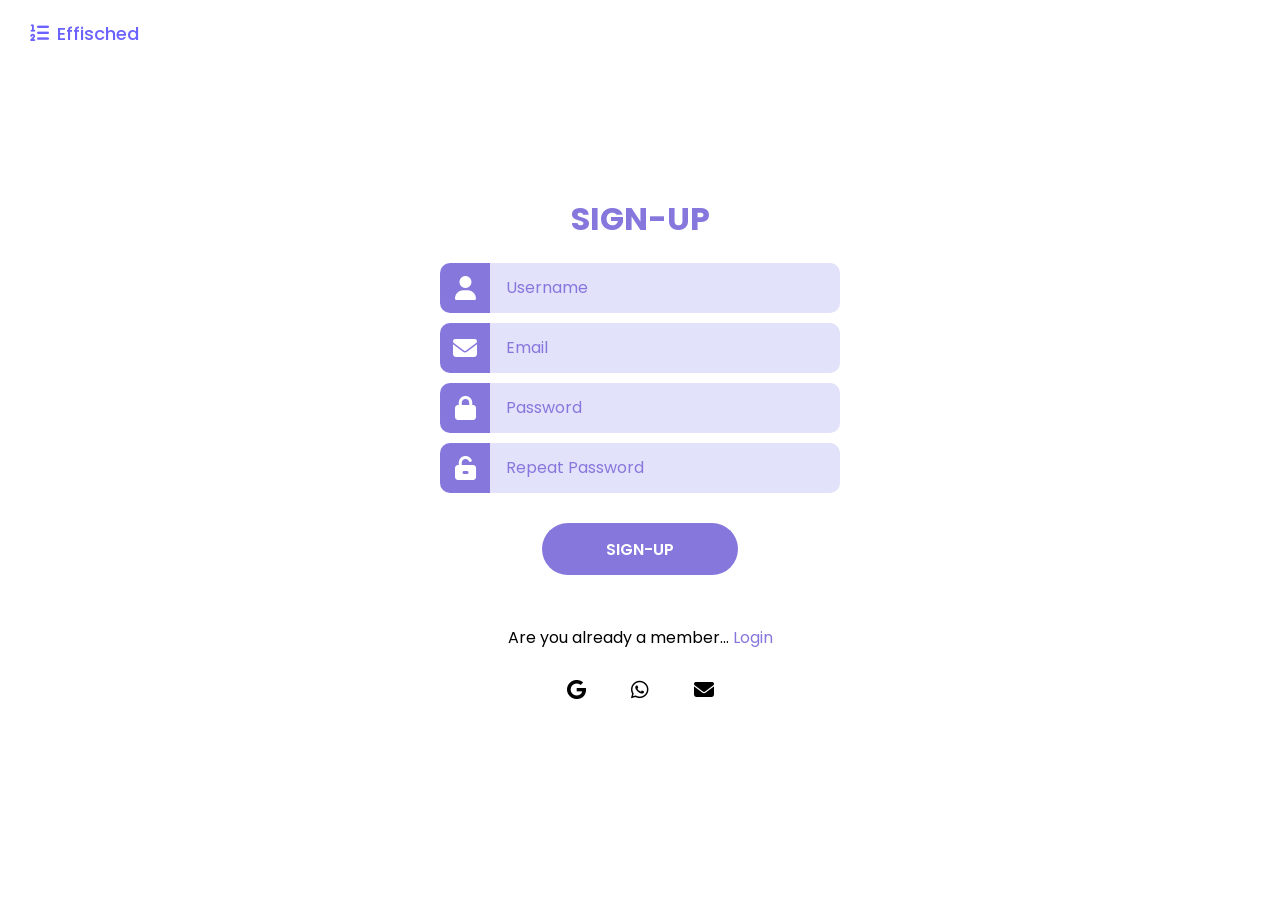
==== index.html @ 9a2ff67d "First Commit" ====
<!DOCTYPE html>
<html lang="en">
<head>
    <meta charset="UTF-8">
    <meta name="viewport" content="width=device-width, initial-scale=1.0">
    <title>Effisched</title>
    <link rel="stylesheet" href="https://cdnjs.cloudflare.com/ajax/libs/font-awesome/6.5.0/css/all.min.css">
    <link rel="stylesheet" href="styles.css">
    <script type="text/javascript" src="validation.js" defer></script>
</head>
<body>
    
    <div class="container">
        <div class="wrapper">

            <nav>
                <div class="left">
                    <a href="/">
                        <i class="fa-solid fa-list-ol"></i>
                        Effisched
                    </a>
                </div>
            </nav>

            <h1>Sign-up</h1>
            <p id="error-message"></p>
            <form id="form">
                <!--username-->
                <div>
                    <label for="username-input">
                        <i class="fa-solid fa-user"></i>
                    </label>
                    <input type="text" name="username" id="username-input" placeholder="Username">
                </div>

                <!--Email-->
                <div>
                    <label for="email-input">
                        <i class="fa-solid fa-envelope"></i>
                    </label>
                    <input type="email" name="email" id="email-input" placeholder="Email">
                </div>

                <!--Password-->
                <div>
                    <label for="password-input">
                        <i class="fa-solid fa-lock"></i>
                    </label>
                    <input type="password" name="password" id="password-input" placeholder="Password">
                </div>

                <!--repeat password-->
                <div>
                    <label for="repeat-password-input">
                        <i class="fa-solid fa-unlock-keyhole"></i>
                    </label>
                    <input type="password" name="repeat-password" id="repeat-password-input" placeholder="Repeat Password">
                </div>

                <button type="submit">Sign-up</button>
            </form>

            <p>
                Are you already a member...
                <a href="login.html">
                    Login
                </a>
            </p>
            <nav>
                <div class="down">
                    <a href="https://google.com" target="blank" rel="noopener noreferrer">
                        <i class="fa-brands fa-google"></i>
                    </a>

                    <a href="http://whatsapp.com" target="_blank" rel="noopener noreferrer">
                        <i class="fa-brands fa-whatsapp"></i>
                    </a>
        
                    <a href="mailto:Anujlingwal022@gmail.com">
                        <i class="fa-solid fa-envelope"></i>
                    </a>
                </div>
                
            </nav>
        </div>
    </div>
</body>
</html>
---- styles.css ----
@import url('https://fonts.googleapis.com/css2?family=Open+Sans:ital,wght@0,300..800;1,300..800&family=Poppins:ital,wght@0,100;0,200;0,300;0,400;0,500;0,600;0,700;0,800;0,900;1,100;1,200;1,300;1,400;1,500;1,600;1,700;1,800;1,900&display=swap');

:root{
    --accent-color: #8677dd;
    --base-color: white;
    --text-color: black;
    --input-color: #e2e2fa;
}

*{
    margin: 0;
    padding: 0;
}

html{
    font-family: Poppins , Seoge UI , sans-serif;
    font-size: 12;
    color: var(--text-color);
    text-align: center;
}

body{
    min-height: 100vh;
    background-color: white;
    background-size: cover;
    background-position: right;
    overflow: hidden;
}

.container {
    display: flex;
    justify-content: center;
    align-items: center;
    height: 100vh;
}


.wrapper{
    box-sizing: border-box;
    background-color: var(--base-color);
    height: 100vh;
    width: max(40% , 600px);
    padding: 10px;
    border-radius: 0 20px 20px 0;
    display: flex;
    flex-direction: column;
    align-items: center;
    justify-content: center;
}

/* Left nav bar */
.left {
    position: absolute;
    top: 20px;
    left: 30px;
}

.left a {
    text-decoration: none;
    font-size: 18px;
    font-weight: 500;
    color: #6c63ff;
    display: flex;
    align-items: center;
    gap: 8px;
}

.left a i {
    font-size: 1.2rem;
}


h1{
    font-size: 2rem;
    font-weight: 600px;
    text-transform: uppercase;
    color: #8677dd;

}

form{
    width: min(400px , 100%);
    margin-top: 20px;
    margin-bottom: 50px;
    display: flex;
    flex-direction: column;
    align-items: center;
    gap: 10px;
}

form > div{
    width: 100%;
    display: flex;
    justify-content: center;
}

form label{
    flex-shrink: 0;
    height: 50px;
    width: 50px;
    background-color: var(--accent-color);
    fill: var(--base-color);
    color: var(--base-color);
    border-radius: 10px 0 0 10px;
    display: flex;
    justify-content: center;
    align-items: center;
    font-size: 1.5rem;
    font-weight: 500px;
}

form input{
    box-sizing: border-box;
    flex-grow: 1;
    min-width: 0;
    height: 50px;
    padding: 1em;
    font: inherit;
    border-radius: 0 10px 10px 0;
    border: 2px solid var(--input-color);
    border-left: none;
    background-color: var(--input-color);
    transition: 150ms ease;
}

form input:hover{
    border-color: var(--accent-color);
}

form input:focus{
    outline: none;
    border-color: var(--text-color);
}

div:has(input:focus) > label{
    background-color: var(--text-color);
}

form input::placeholder{
    color: var(--accent-color);
    opacity: 1;
}

form button{
    margin-top: 20px;
    border: none;
    border-radius: 1000px;
    padding: .85em 4em;
    background-color: var(--accent-color);
    color: var(--base-color);
    font: inherit;
    font-weight: 600;
    text-transform: uppercase;
    cursor: pointer;
    transition: 150ms ease
}

form button:hover{
    background-color: var(--text-color);
    transform: scale(1.1);
}

form button:focus{
    outline: none;
    background-color: var(--text-color);
}

a{
    text-decoration: none;
    color: var(--accent-color);
}

a:hover{
    text-decoration: underline;
}

.down{
    font-size: 20px;
    margin-top: 25px;
    text-align: center;
}

.down a{
    color: var(--text-color);
    margin-right: 20px;
    margin-left: 20px;
}

@media(max-width: 1100px){
    .wrapper{
        width: min(600px , 100%);
        border-radius: 0;
        
    }
}

form div.incorrect label{
    background-color: rgb(236, 114, 114);
}

form div.incorrect input{
    border-color: rgb(236, 114 , 114);
}

#error-message{
    color: var(--text-color);
}
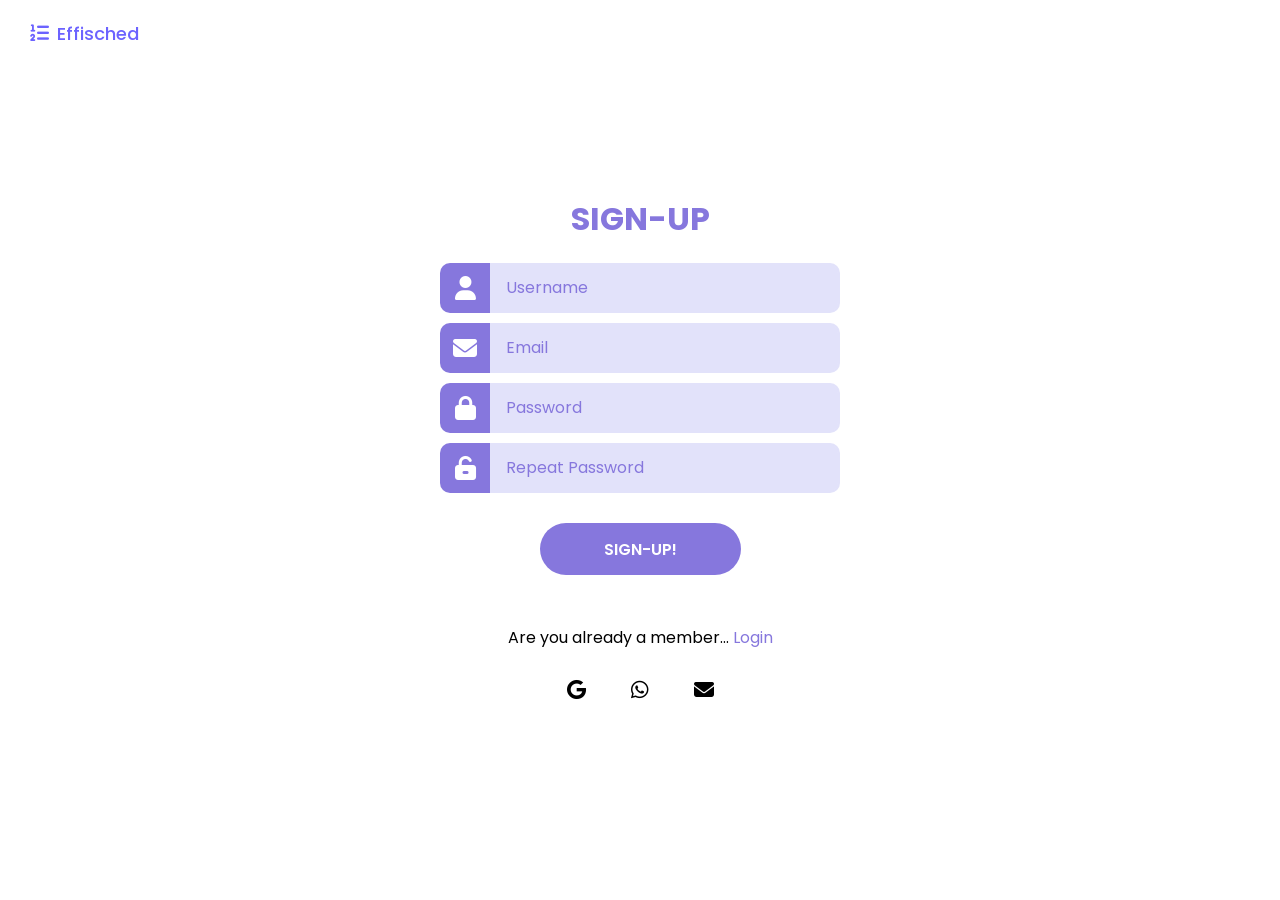
==== commit dcc0d0d9: "added features" ====
--- a/index.html
+++ b/index.html
@@ -57,7 +57,7 @@
                     <input type="password" name="repeat-password" id="repeat-password-input" placeholder="Repeat Password">
                 </div>
 
-                <button type="submit">Sign-up</button>
+                <button type="submit">Sign-up!</button>
             </form>
 
             <p>
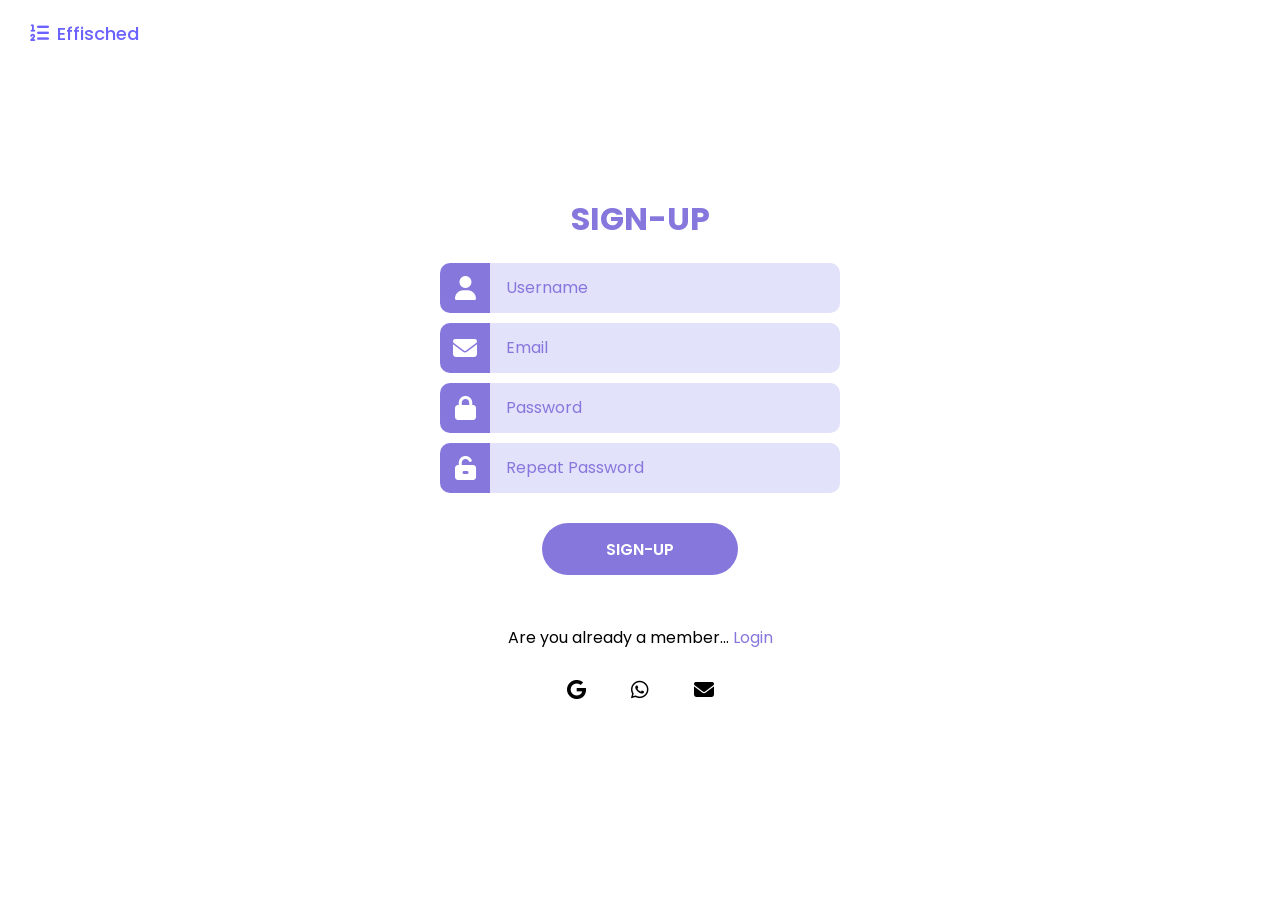
==== commit 093d79e5: "added media to welcome" ====
--- a/index.html
+++ b/index.html
@@ -57,7 +57,7 @@
                     <input type="password" name="repeat-password" id="repeat-password-input" placeholder="Repeat Password">
                 </div>
 
-                <button type="submit">Sign-up!</button>
+                <button type="submit">Sign-up</button>
             </form>
 
             <p>
